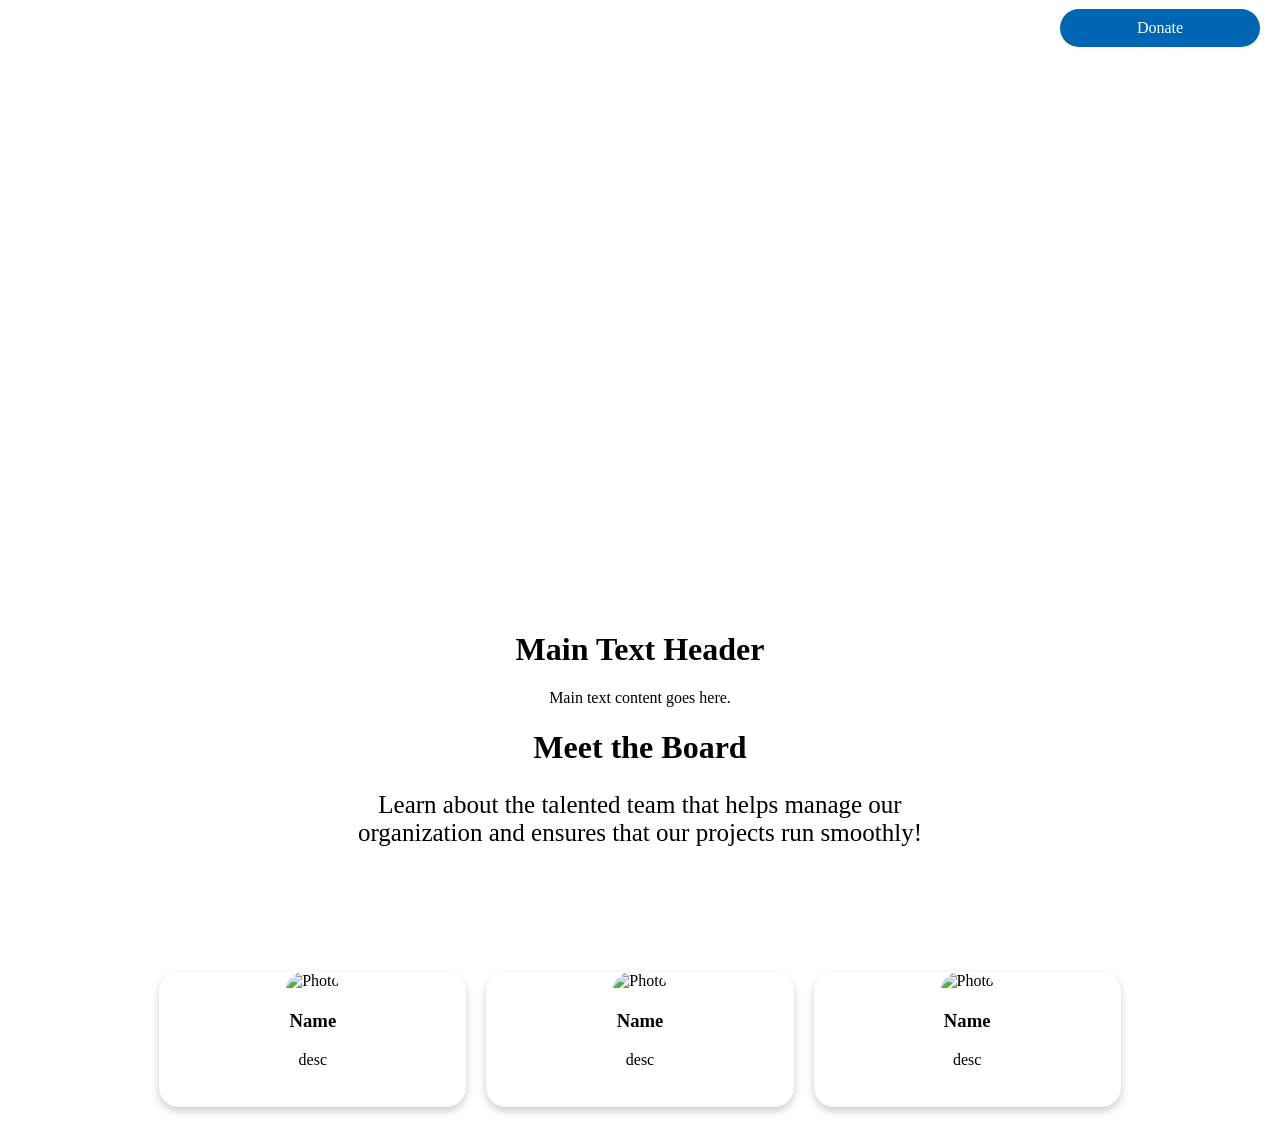
==== FundraisingPage.html @ d214e86a "added all images, updated text" ====
<!DOCTYPE html>
<html lang="en">
<head>
        <link rel="stylesheet" type="text/css" href="styles.css">
        <meta charset="UTF-8">
        <meta name="viewport" content="width=device-width, initial-scale=1.0">
        <title>UIUC EWB</title>
</head>
<body >
    <div class="header-container" style="padding-bottom: 20px; background-image: url(./images/ewbackground.jpg);">
         <div class="topnav">
            <a class="home" href="index.html"><img src="/images/whitelogo.png" alt="EWB logo" height="40"></a>
            <a href="index.html">Home</a>
             <div class="dropdown">
                <button class="dropbtn">Projects▾</button>
                <div class="dropdown-content">
                    <a href="MalawiPage.html">Malawi Structures</a>
                    <br>
                    <a href="RwandaPage.html">Rwanda</a>
                    <br>
                    <a href="WoodfordPage.html">Woodford Water Supply</a>
                    <br>
                    <a class="active" href="FundraisingPage.html">Fundraising</a>
                    <br>
                    <a href="PastProjectsPage.html">Past Projects</a>
                </div>
            </div> 
            <a class="volunteer" href="VolunteerPage.html">Volunteer</a>
            <a class="sponsor" href="SponsorPage.html">Sponsor</a>
            <button class="donate" onclick="location.href='donate.html'">Donate</button>
        </div>
        <div class="header-content">
            <h1>Header</h1>
            <h2>Subheader</h2>
        </div>
    </div>
    <div class="lower-content">
            <h1>Main Text Header</h1>
            <p>Main text content goes here.</p>
            <h1>Meet the Board</h1>
            <p style="font-size: 25px;">Learn about the talented team that helps manage our organization and ensures that our projects run smoothly!</p>
        </div>
        <div class="cardholder" style="padding-bottom: 40px;">
                <div class="card">
                    <img src="" alt="Photo" style="width:100%; border-radius: 20px 20px 0 0;">
                    <div class="cardcontainer">
                        <h3>Name</h3>
                        <p>desc</p>
                    </div>
                </div>
                <div class="card">
                    <img src="" alt="Photo" style="width:100%; border-radius: 20px 20px 0 0;">
                    <div class="cardcontainer">
                        <h3>Name</h3>
                        <p>desc</p>
                    </div>
                </div>
                <div class="card">
                    <img src="" alt="Photo" style="width:100%; border-radius: 20px 20px 0 0;">
                    <div class="cardcontainer">
                        <h3>Name</h3>
                        <p>desc</p>
                    </div>
                </div> 
        </div>
    </div>
</body>
---- styles.css ----
@media screen and (min-width: 400px) {
  .topcardholder {
    visibility: hidden;
  }
  .header-container {
    .topnav, .dropdown-content, .dropbtn {
      font-size: 12px;
    }
    .home {
      display: none;
    }
    h1 {
      font-size: 60px;
    }
    h2 {
      font-size: 24px;
    }
  }
  button {
     padding: 10px 20px;
      font-size: 12px;
      border-radius: 20px;
      width: 120px;
  }
}

@media screen and (max-width: 615px) {
  .topcardholder {
    visibility: hidden;
  }
  .timeline, .timelinetitle {
    display: none;
  }
}

@media screen and (max-width: 890px) {
  .topcardholder {
    visibility: hidden;
  }
  .header-container {
    h1 {
      font-size: 60px;
    }
    h2 {
      font-size: 24px;
    }
  }
  
}

@media screen and (min-width: 891px) {
  .topcardholder {
    visibility: visible;
  }
  .header-container {
    h1 {
      font-size: 60px;
    }
    h2 {
      font-size: 24px;
    }
  }
  button {
      padding: 10px 20px;
    font-size: 16px;
    border-radius: 20px;
    width: 200px;
  }
  .header-container {
    .topnav, .dropdown-content, .dropbtn {
      font-size: 20px;
    }
  }
}

@media screen and (min-width: 950px) {
  .topcardholder {
    visibility: visible;
  }
  .header-container {
    h1 {
      font-size: 65px;
    }
    h2 {
      font-size: 24px;
    }
  }
}

@media screen and (min-width: 1100px) {
  .topcardholder {
    visibility: visible;
  }
  .header-container {
    h1 {
      font-size: 75px;
    }
    h2 {
      font-size: 24px;
    }
  }
}

.topnav {
  overflow: hidden;
  color: #ffffff;
  font-family: "verdana", "sans-serif";
  display: flex; /* Enables Flexbox */
  justify-content: space-between; /* Pushes flex items to the far ends */
  align-items: center;
  margin-right: 20px;
}

.header-container {
  background-size: cover;
}

.topnav a {
  float: left;
  color: #ffffff;
  text-align: center;
  padding: 14px 16px;
  text-decoration: none;
  font-family: "verdana", "sans-serif";
}

.topnav a:hover {
  color: #0065B2;
}

.topnav a.active {
  text-decoration: underline;
  text-decoration-color: #0065B2;
}

a:link {
  color: #ffffff;
}

a:visited {
  color: #ffffff;
}

a:hover {
  color: rgb(15, 162, 42);
}

a:active {
  color: rgb(15, 162, 42);
}

body {
    margin: 0;
    padding: 0;
}

button {
    font-family: "verdana", "sans-serif";
    background-color: #0065B2;
    color: white;
    border: none;
    cursor: pointer;
   
}
button:hover {
    background-color: #ABCAE9;
}

h1, h2, h3, h4, h5, h6, p {
    font-family: "verdana", "sans-serif";
    /* color: #ffffff; */
}

.header-content {
    color: white;
    text-align: left;
    margin-left: 70px;
    width: 50%;
    padding: 100px 20px;
}

.lower-container {
    background-image: url(./images/worldbackground.png);
    background-repeat: repeat-y;
    background-size: 100% auto;
}

.lower-content {
    text-align: center;
    color: black;
    padding: 100px 20px;
    width: 50%;
    margin: 0 auto;
}

.footer {
    background-color: #0065B2;
    color: white;
    text-align: center;
    padding: 20px;
    font-family: "verdana", "sans-serif";
}


.card {
  box-shadow: 0 4px 8px 0 rgba(0,0,0,0.2);
  border-radius: 20px;
  transition: 0.3s;
  width: 30%;
  background-color: white;
  text-align: center;
  padding-bottom: 20px;
}

.card:hover {
  box-shadow: 0 8px 16px 0 rgba(0,0,0,0.2);
}

.cardcontainer {
  padding: 2px 16px;
}

.cardholder {
  width: 80%;
  display: flex;
  gap: 20px;
  justify-content: center; 
  flex-wrap: wrap;
  margin: 0 auto;
  /* margin-top: 20px; */
}

.topcardholder {
  width: 100%;
  display: flex;
  gap: 20px;
  justify-content: center; 
  flex-wrap: wrap;
  /* margin-top: 20px; */
  position: absolute;
  top: 650px;
  z-index: 1;
}

.image-wrapper {
  background-color: #f0f0f0;
  height: 250px;
  overflow: hidden;
  /* margin: 15px; */
  /* padding: 15px; */
  border-radius: 20px 20px 0px 0px
}

.image-wrapper img {
  width: 100%;
  border-radius: 15px;
  display: block;
  width: 100%;
  height: 100%;
  object-fit: contain;     
  object-position: bottom;   
  display: block;
}

.timeline {
  position: relative;
  max-width: 1200px;
  margin: 0 auto;
}

/* The actual timeline (the vertical ruler) */
.timeline::after {
  content: '';
  position: absolute;
  width: 6px;
  background-color: black;
  top: 0;
  bottom: 0;
  left: 50%;
  margin-left: -3px;
}

/* Container around content */
.timelinecontainer {
  padding: 0px 40px;
  position: relative;
  /* background-color: inherit; */
  width: 50%;
}

/* The circles on the timeline */
.timelinecontainer::after {
  content: '';
  position: absolute;
  width: 25px;
  height: 25px;
  right: -11px;
  background-color: black;
  /* border: 4px solid #FF9F55; */
  top: 0px;
  border-radius: 50%;
  z-index: 1;
}

/* Place the container to the left */
.left {
  left: -80px;
}

/* Place the container to the right */
.right {
  left: 50%;
}


/* Fix the circle for containers on the right side */
.right::after {
  left: -13px;
}

/* The actual content */
.content {
  padding: 0px 10px;
  /* background-color: white; */
  position: relative;
  border-radius: 6px;
}

/* Media queries - Responsive timeline on screens less than 600px wide */
@media screen and (max-width: 600px) {
/* Place the timelime to the left */
  .timeline::after {
    left: 31px;
  }

/* Full-width containers */
  .container {
    width: 100%;
    padding-left: 70px;
    padding-right: 25px;
  }

/* Make sure all circles are at the same spot */
  .left::after{
    left: 100px;
  }
  .right::after{
    left: 18px;
  }

/* Make all right containers behave like the left ones */
  .right {
    left: 0%;
  }
}

.timelinecontainer a,
.timelinecontainer a:link,
.timelinecontainer a:visited,
.timelinecontainer a:active,
.timelinecontainer a:focus {
  color: black;
  text-decoration: none;
  font-family: "verdana", "sans-serif";
}

.timelinecontainer a:hover {
  color: #0065B2;
}


.dropbtn {
  background-color: transparent;
  color: white;
  padding: 16px;
  font-size: 20px;
  border: none;
}

/* The container <div> - needed to position the dropdown content */
.dropdown {
  /* position: relative; */
  display: inline-block;
}

/* Dropdown Content (Hidden by Default) */
.dropdown-content {
  display: none;
  position: absolute;
  background-color:#ABCAE9;
  min-width: 160px;
  box-shadow: 0px 8px 16px 0px rgba(0,0,0,0.2);
  z-index: 1;
}

/* Links inside the dropdown */
.dropdown-content a {
  color: white;
  padding: 12px 16px;
  text-decoration: none;
  display: block;
}

/* Change color of dropdown links on hover */
/* .dropdown-content a:hover {background-color: #ddd;} */

/* Show the dropdown menu on hover */
.dropdown:hover .dropdown-content {display: block;}

/* Change the background color of the dropdown button when the dropdown content is shown */
.dropdown:hover .dropbtn {background-color: transparent; color: #0065B2;}

/* * {box-sizing:border-box} */

/* Slideshow container */
.slideshow-container {
  max-width: 500px;
  position: relative;
  margin: auto;
}

/* Hide the images by default */
.mySlides {
  display: none;
}

/* Next & previous buttons */
.prev, .next {
  cursor: pointer;
  position: absolute;
  top: 50%;
  width: auto;
  margin-top: -22px;
  padding: 16px;
  color: white;
  font-weight: bold;
  font-size: 18px;
  transition: 0.6s ease;
  border-radius: 0 3px 3px 0;
  user-select: none;
}

/* Position the "next button" to the right */
.next {
  right: 0;
  border-radius: 3px 0 0 3px;
}

/* On hover, add a black background color with a little bit see-through */
.prev:hover, .next:hover {
  background-color: rgba(0,0,0,0.8);
  color: #0065B2
}

/* Caption text */
.text {
  color: #f2f2f2;
  font-size: 15px;
  padding: 8px 12px;
  position: absolute;
  bottom: 8px;
  width: 100%;
  text-align: center;
}

/* Number text (1/3 etc) */
.numbertext {
  color: #f2f2f2;
  font-size: 12px;
  padding: 8px 12px;
  position: absolute;
  top: 0;
}

/* The dots/bullets/indicators */
.dot {
  cursor: pointer;
  height: 15px;
  width: 15px;
  margin: 0 2px;
  background-color: #bbb;
  border-radius: 50%;
  display: inline-block;
  transition: background-color 0.6s ease;
}

/* .active, .dot:hover {
  background-color: #717171;
} */

/* Fading animation */
.fade {
  animation-name: fade;
  animation-duration: 1.5s;
}

@keyframes fade {
  from {opacity: .4}
  to {opacity: 1}
}
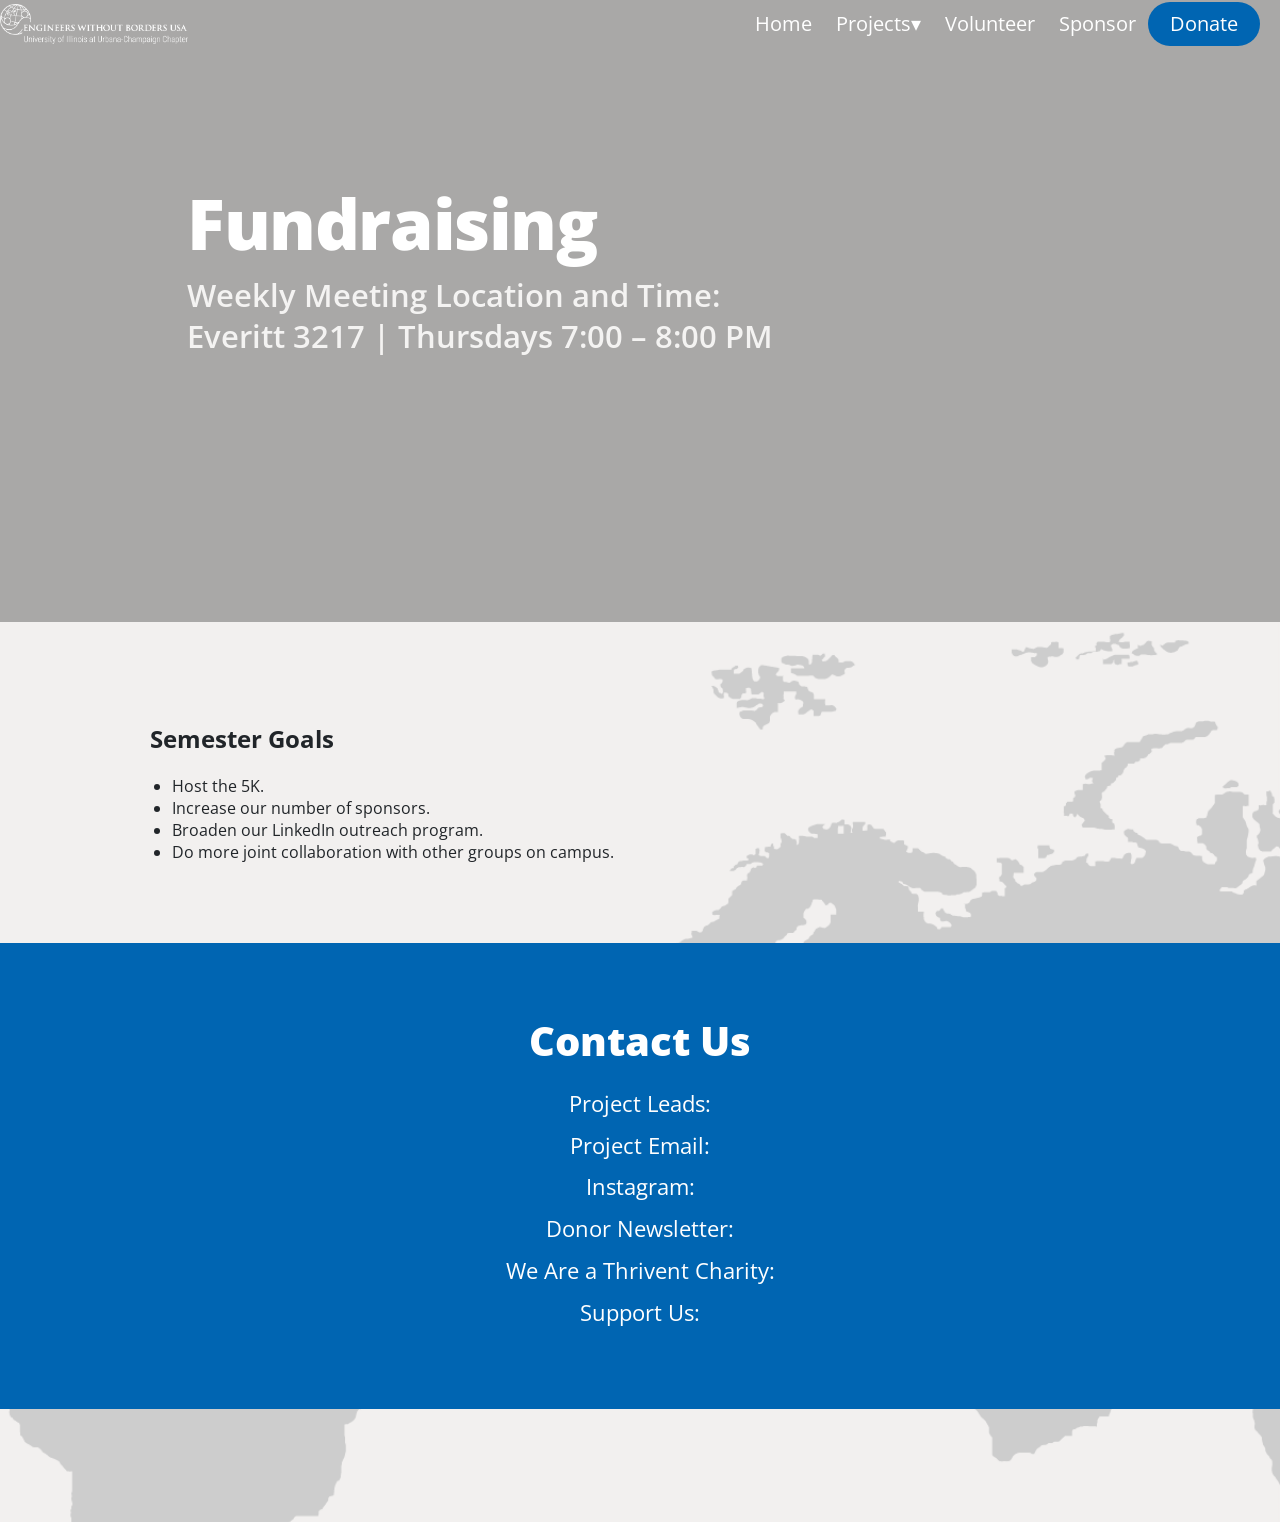
==== commit adee63b7: "Merge branch 'main' of https://github.com/skgrabo/UIUCEWB" ====
--- a/FundraisingPage.html
+++ b/FundraisingPage.html
@@ -2,14 +2,17 @@
 <html lang="en">
 <head>
         <link rel="stylesheet" type="text/css" href="styles.css">
+        <link rel="preconnect" href="https://fonts.googleapis.com">
+        <link rel="preconnect" href="https://fonts.gstatic.com" crossorigin>
+        <link href="https://fonts.googleapis.com/css2?family=Open+Sans:wght@400;600;700;800&display=swap" rel="stylesheet">
         <meta charset="UTF-8">
         <meta name="viewport" content="width=device-width, initial-scale=1.0">
-        <title>UIUC EWB</title>
+        <title>UIUC EWB | Fundraising</title>
 </head>
 <body >
     <div class="header-container" style="padding-bottom: 20px; background-image: url(./images/ewbackground.jpg);">
          <div class="topnav">
-            <a class="home" href="index.html"><img src="/images/whitelogo.png" alt="EWB logo" height="40"></a>
+            <a class="home" href="index.html"><img src="images/whitelogo.png" alt="EWB logo" height="40"></a>
             <a href="index.html">Home</a>
              <div class="dropdown">
                 <button class="dropbtn">Projects▾</button>
@@ -27,41 +30,41 @@
             </div> 
             <a class="volunteer" href="VolunteerPage.html">Volunteer</a>
             <a class="sponsor" href="SponsorPage.html">Sponsor</a>
-            <button class="donate" onclick="location.href='donate.html'">Donate</button>
+            <button class="donate" onclick="window.location.href='https://support.ewb-usa.org/'">Donate</button>
         </div>
         <div class="header-content">
-            <h1>Header</h1>
-            <h2>Subheader</h2>
+            <div class="container">
+                <h1>Fundraising</h1>
+                <h2>Weekly Meeting Location and Time:<br>Everitt 3217 | Thursdays 7:00 – 8:00 PM</h2>
+            </div>
         </div>
     </div>
-    <div class="lower-content">
-            <h1>Main Text Header</h1>
-            <p>Main text content goes here.</p>
-            <h1>Meet the Board</h1>
-            <p style="font-size: 25px;">Learn about the talented team that helps manage our organization and ensures that our projects run smoothly!</p>
-        </div>
-        <div class="cardholder" style="padding-bottom: 40px;">
-                <div class="card">
-                    <img src="" alt="Photo" style="width:100%; border-radius: 20px 20px 0 0;">
-                    <div class="cardcontainer">
-                        <h3>Name</h3>
-                        <p>desc</p>
-                    </div>
+    <main class="page">
+        <section class="section">
+            <div class="container">
+                <h2 class="section-title">Semester Goals</h2>
+                <div class="section-text" style="text-align: left; width: min(966px, 100%);">
+                    <ul style="margin: 0; padding-left: 22px;">
+                        <li>Host the 5K.</li>
+                        <li>Increase our number of sponsors.</li>
+                        <li>Broaden our LinkedIn outreach program.</li>
+                        <li>Do more joint collaboration with other groups on campus.</li>
+                    </ul>
                 </div>
-                <div class="card">
-                    <img src="" alt="Photo" style="width:100%; border-radius: 20px 20px 0 0;">
-                    <div class="cardcontainer">
-                        <h3>Name</h3>
-                        <p>desc</p>
-                    </div>
-                </div>
-                <div class="card">
-                    <img src="" alt="Photo" style="width:100%; border-radius: 20px 20px 0 0;">
-                    <div class="cardcontainer">
-                        <h3>Name</h3>
-                        <p>desc</p>
-                    </div>
-                </div> 
-        </div>
-    </div>
-</body>+            </div>
+        </section>
+
+        <section class="contact-block">
+            <div class="container">
+                <h2>Contact Us</h2>
+                <p>Project Leads:</p>
+                <p>Project Email:</p>
+                <p>Instagram:</p>
+                <p>Donor Newsletter:</p>
+                <p>We Are a Thrivent Charity:</p>
+                <p>Support Us:</p>
+            </div>
+        </section>
+    </main>
+</body>
+</html>
--- a/styles.css
+++ b/styles.css
@@ -1,112 +1,89 @@
-@media screen and (min-width: 400px) {
-  .topcardholder {
-    visibility: hidden;
-  }
-  .header-container {
-    .topnav, .dropdown-content, .dropbtn {
-      font-size: 12px;
-    }
-    .home {
-      display: none;
-    }
-    h1 {
-      font-size: 60px;
-    }
-    h2 {
-      font-size: 24px;
-    }
-  }
-  button {
-     padding: 10px 20px;
-      font-size: 12px;
-      border-radius: 20px;
-      width: 120px;
-  }
-}
-
-@media screen and (max-width: 615px) {
-  .topcardholder {
-    visibility: hidden;
-  }
-  .timeline, .timelinetitle {
-    display: none;
-  }
-}
-
-@media screen and (max-width: 890px) {
-  .topcardholder {
-    visibility: hidden;
-  }
-  .header-container {
-    h1 {
-      font-size: 60px;
-    }
-    h2 {
-      font-size: 24px;
-    }
-  }
-  
-}
-
-@media screen and (min-width: 891px) {
-  .topcardholder {
-    visibility: visible;
-  }
-  .header-container {
-    h1 {
-      font-size: 60px;
-    }
-    h2 {
-      font-size: 24px;
-    }
-  }
-  button {
-      padding: 10px 20px;
-    font-size: 16px;
-    border-radius: 20px;
-    width: 200px;
-  }
-  .header-container {
-    .topnav, .dropdown-content, .dropbtn {
-      font-size: 20px;
-    }
-  }
-}
-
-@media screen and (min-width: 950px) {
-  .topcardholder {
-    visibility: visible;
-  }
-  .header-container {
-    h1 {
-      font-size: 65px;
-    }
-    h2 {
-      font-size: 24px;
-    }
-  }
-}
-
-@media screen and (min-width: 1100px) {
-  .topcardholder {
-    visibility: visible;
-  }
-  .header-container {
-    h1 {
-      font-size: 75px;
-    }
-    h2 {
-      font-size: 24px;
-    }
-  }
-}
+/* Global */
+:root {
+  --ewb-blue: #0065b2;
+  --ewb-blue-200: #abcae9;
+  --ewb-bg: #f2f0ef;
+  --ewb-text: #212529;
+  --card-radius: 24px;
+  --card-shadow: 4px 4px 15px 5px rgba(0, 0, 0, 0.15);
+  --max-content: 980px;
+  /* Figma home hero text block */
+  --hero-content-max: 906px;
+  --site-gutter: 24px;
+}
+
+* { box-sizing: border-box; }
+
+html {
+  scroll-behavior: smooth;
+}
+
+html, body {
+  margin: 0;
+  padding: 0;
+}
+
+body {
+  background: var(--ewb-bg);
+  color: var(--ewb-text);
+  font-family: "Open Sans", system-ui, -apple-system, Segoe UI, Roboto, Arial, sans-serif;
+}
+
+img { max-width: 100%; display: block; }
+
+a { color: inherit; }
+a:hover { color: var(--ewb-blue); }
+
+/* Wraps hero + overlapping stat cards so absolute positioning is correct */
+.hero-wrap {
+  position: relative;
+}
+
+.page {
+  min-height: 100vh;
+  background-image: url("./images/worldbackground.png");
+  background-repeat: repeat-y;
+  background-size: 100% auto;
+}
+
+/* Space for overlapping stat cards on the home hero */
+.page--home {
+  padding-top: 110px;
+}
+
+.container {
+  width: min(var(--max-content), calc(100% - 40px));
+  margin: 0 auto;
+}
+
+.container--wide {
+  width: min(1200px, calc(100% - 2 * var(--site-gutter)));
+  margin-left: auto;
+  margin-right: auto;
+  padding-left: var(--site-gutter);
+  padding-right: var(--site-gutter);
+}
+
+/* Header / Nav */
+.header-container {
+  position: relative;
+  background-image: url("./images/ewbackground.jpg");
+  background-size: cover;
+  background-position: center;
+  color: #fff;
+}
+
+.header-container::before {
+  content: "";
+  position: absolute;
+  inset: 0;
+  background: rgba(0, 0, 0, 0.30);
+}
+
+.header-container > * { position: relative; z-index: 1; }
 
 .topnav {
-  overflow: hidden;
-  color: #ffffff;
-  font-family: "verdana", "sans-serif";
-  display: flex; /* Enables Flexbox */
-  justify-content: space-between; /* Pushes flex items to the far ends */
+  display: flex;
   align-items: center;
   margin-right: 20px;
 }
@@ -116,73 +93,206 @@
 }
 
 .topnav a {
-  float: left;
-  color: #ffffff;
-  text-align: center;
-  padding: 14px 16px;
+  color: #fff;
   text-decoration: none;
-  font-family: "verdana", "sans-serif";
-}
-
-.topnav a:hover {
-  color: #0065B2;
+  font-size: 20px;
+  padding: 10px 12px;
+  border-radius: 999px;
 }
 
 .topnav a.active {
   text-decoration: underline;
-  text-decoration-color: #0065B2;
-}
-
-a:link {
-  color: #ffffff;
-}
-
-a:visited {
-  color: #ffffff;
-}
-
-a:hover {
-  color: rgb(15, 162, 42);
-}
-
-a:active {
-  color: rgb(15, 162, 42);
-}
-
-body {
-    margin: 0;
-    padding: 0;
-}
-
-button {
-    font-family: "verdana", "sans-serif";
-    background-color: #0065B2;
-    color: white;
-    border: none;
-    cursor: pointer;
-   
-}
-button:hover {
-    background-color: #ABCAE9;
-}
-
-h1, h2, h3, h4, h5, h6, p {
-    font-family: "verdana", "sans-serif";
-    /* color: #ffffff; */
-}
-
+  text-decoration-color: var(--ewb-blue);
+  text-underline-offset: 8px;
+  text-decoration-thickness: 3px;
+}
+
+.topnav a.home {
+  margin-right: auto;
+  padding: 0;
+}
+
+.dropdown {
+  position: relative;
+  display: inline-flex;
+  align-items: center;
+}
+
+.dropbtn {
+  font: inherit;
+  background: transparent;
+  color: #fff;
+  border: 0;
+  cursor: pointer;
+  font-size: 20px;
+  padding: 10px 12px;
+  border-radius: 999px;
+}
+
+.dropdown-content {
+  display: none;
+  position: absolute;
+  top: calc(100% + 8px);
+  left: 0;
+  min-width: 240px;
+  background: var(--ewb-blue-200);
+  border-radius: 16px;
+  padding: 8px;
+  box-shadow: 0 12px 28px rgba(0,0,0,0.2);
+  z-index: 5;
+}
+
+.dropdown-content a {
+  display: block;
+  color: #fff;
+  padding: 10px 12px;
+  border-radius: 12px;
+}
+
+.dropdown-content a:hover {
+  background: rgba(255,255,255,0.12);
+  color: #fff;
+}
+
+.dropdown:hover .dropdown-content { display: block; }
+.dropdown:hover .dropbtn { color: var(--ewb-blue); }
+
+.donate {
+  font: inherit;
+  background: var(--ewb-blue);
+  color: #fff;
+  border: 0;
+  cursor: pointer;
+  height: 44px;
+  padding: 0 22px;
+  border-radius: 999px;
+  font-size: 20px;
+}
+.donate:hover { background: var(--ewb-blue-200); color: #fff; }
+
+/* Hero — matches Figma: centered column ~906px */
 .header-content {
-    color: white;
-    text-align: left;
-    margin-left: 70px;
-    width: 50%;
-    padding: 100px 20px;
-}
-
-.lower-container {
-    background-image: url(./images/worldbackground.png);
-    background-repeat: repeat-y;
-    background-size: 100% auto;
+  padding: clamp(72px, 12vw, 140px) var(--site-gutter) clamp(200px, 22vw, 220px);
+}
+
+.header-content .container.hero-inner {
+  max-width: var(--hero-content-max);
+  margin-left: auto;
+  margin-right: auto;
+  text-align: center;
+}
+
+.header-content h1 {
+  margin: 0 auto 14px;
+  max-width: var(--hero-content-max);
+  font-size: clamp(40px, 5.5vw, 96px);
+  line-height: 1.05;
+  font-weight: 800;
+  letter-spacing: -0.02em;
+}
+
+.header-content h2 {
+  margin: 0 auto 24px;
+  max-width: var(--hero-content-max);
+  font-size: clamp(18px, 2.4vw, 32px);
+  line-height: 1.35;
+  font-weight: 600;
+  color: #f4f3f2;
+}
+
+.hero-actions {
+  display: flex;
+  flex-wrap: wrap;
+  gap: 14px;
+  margin-top: 22px;
+  justify-content: center;
+}
+
+.btn {
+  display: inline-flex;
+  align-items: center;
+  justify-content: center;
+  height: 44px;
+  padding: 0 22px;
+  border-radius: 999px;
+  border: 2px solid transparent;
+  background: var(--ewb-blue);
+  color: #fff;
+  text-decoration: none;
+  cursor: pointer;
+  font-size: 18px;
+  font-weight: 600;
+}
+
+.btn:hover { background: var(--ewb-blue-200); color: #fff; }
+
+.btn.secondary {
+  background: transparent;
+  border-color: #fff;
+}
+
+.btn.secondary:hover {
+  background: rgba(255,255,255,0.10);
+  color: #fff;
+}
+
+/* Learn more + SVG arrow (timeline, cards) */
+.link-learn-more {
+  display: inline-flex;
+  align-items: center;
+  gap: 8px;
+  font-weight: 600;
+  font-size: 16px;
+  text-decoration: none;
+  color: inherit;
+}
+
+.link-learn-more:hover {
+  color: var(--ewb-blue);
+}
+
+.link-learn-more .icon-arrow {
+  flex-shrink: 0;
+  width: 1.1em;
+  height: 1.1em;
+  vertical-align: middle;
+}
+
+/* Project cards: image + body + CTA */
+.card.project-card {
+  display: flex;
+  flex-direction: column;
+  overflow: hidden;
+}
+
+.card.project-card > img {
+  width: 100%;
+  height: auto;
+  border-radius: var(--card-radius) var(--card-radius) 0 0;
+  object-fit: cover;
+}
+
+.card.project-card .cardcontainer {
+  flex: 1;
+  display: flex;
+  flex-direction: column;
+  align-items: center;
+  text-align: center;
+}
+
+.card.project-card .cardcontainer .link-learn-more {
+  margin-top: auto;
+  padding-top: 8px;
+  color: var(--ewb-text);
+}
+
+.card.project-card .cardcontainer p {
+  margin-bottom: 0;
+}
+
+/* Shared content sections */
+.section {
+  padding: 80px 0;
 }
 
 .lower-content {
@@ -203,21 +313,27 @@
 
 
 .card {
-  box-shadow: 0 4px 8px 0 rgba(0,0,0,0.2);
-  border-radius: 20px;
-  transition: 0.3s;
-  width: 30%;
-  background-color: white;
+  width: min(350px, 100%);
+  background: #fff;
+  border-radius: var(--card-radius);
+  overflow: hidden;
+  box-shadow: var(--card-shadow);
   text-align: center;
-  padding-bottom: 20px;
-}
-
-.card:hover {
-  box-shadow: 0 8px 16px 0 rgba(0,0,0,0.2);
+}
+
+.card img {
+  width: 100%;
+  height: auto;
 }
 
 .cardcontainer {
-  padding: 2px 16px;
+  padding: 18px 18px 22px;
+}
+
+.cardcontainer h3 {
+  margin: 10px 0 8px;
+  font-size: 24px;
+  font-weight: 800;
 }
 
 .cardholder {
@@ -232,6 +348,14 @@
 
 .topcardholder {
   width: 100%;
+  aspect-ratio: 1;
+  max-height: 260px;
+  object-fit: cover;
+  border-radius: 24px 24px 0 0;
+  background: linear-gradient(145deg, #e8e4e0, #d4dce8);
+}
+
+.board-card .board-photo.is-placeholder {
   display: flex;
   gap: 20px;
   justify-content: center; 
@@ -264,133 +388,165 @@
 
 .timeline {
   position: relative;
-  max-width: 1200px;
-  margin: 0 auto;
-}
-
-/* The actual timeline (the vertical ruler) */
+  padding: 30px 0;
+}
+
 .timeline::after {
-  content: '';
+  content: "";
   position: absolute;
   width: 6px;
-  background-color: black;
+  background-color: #000;
   top: 0;
   bottom: 0;
   left: 50%;
-  margin-left: -3px;
-}
-
-/* Container around content */
+  transform: translateX(-50%);
+}
+
 .timelinecontainer {
-  padding: 0px 40px;
   position: relative;
-  /* background-color: inherit; */
   width: 50%;
-}
-
-/* The circles on the timeline */
+  padding: 0 40px;
+}
+
 .timelinecontainer::after {
-  content: '';
+  content: "";
   position: absolute;
   width: 25px;
   height: 25px;
-  right: -11px;
-  background-color: black;
-  /* border: 4px solid #FF9F55; */
-  top: 0px;
+  top: 0;
+  background-color: #000;
   border-radius: 50%;
   z-index: 1;
 }
 
-/* Place the container to the left */
-.left {
-  left: -80px;
-}
-
-/* Place the container to the right */
-.right {
-  left: 50%;
-}
-
-
-/* Fix the circle for containers on the right side */
-.right::after {
-  left: -13px;
-}
-
-/* The actual content */
-.content {
-  padding: 0px 10px;
-  /* background-color: white; */
-  position: relative;
-  border-radius: 6px;
-}
-
-/* Media queries - Responsive timeline on screens less than 600px wide */
-@media screen and (max-width: 600px) {
-/* Place the timelime to the left */
-  .timeline::after {
-    left: 31px;
-  }
-
-/* Full-width containers */
-  .container {
-    width: 100%;
-    padding-left: 70px;
-    padding-right: 25px;
-  }
-
-/* Make sure all circles are at the same spot */
-  .left::after{
-    left: 100px;
-  }
-  .right::after{
-    left: 18px;
-  }
-
-/* Make all right containers behave like the left ones */
-  .right {
-    left: 0%;
-  }
-}
-
-.timelinecontainer a,
-.timelinecontainer a:link,
-.timelinecontainer a:visited,
-.timelinecontainer a:active,
-.timelinecontainer a:focus {
-  color: black;
-  text-decoration: none;
-  font-family: "verdana", "sans-serif";
-}
-
-.timelinecontainer a:hover {
-  color: #0065B2;
-}
-
-
-.dropbtn {
-  background-color: transparent;
-  color: white;
-  padding: 16px;
-  font-size: 20px;
-  border: none;
-}
-
-/* The container <div> - needed to position the dropdown content */
-.dropdown {
-  /* position: relative; */
+.timelinecontainer.left { left: 0; text-align: right; }
+.timelinecontainer.right { left: 50%; text-align: left; }
+
+.timelinecontainer.left::after { right: -12px; }
+.timelinecontainer.right::after { left: -12px; }
+
+.timelinecontainer .content {
   display: inline-block;
-}
-
-/* Dropdown Content (Hidden by Default) */
-.dropdown-content {
-  display: none;
-  position: absolute;
-  background-color:#ABCAE9;
-  min-width: 160px;
-  box-shadow: 0px 8px 16px 0px rgba(0,0,0,0.2);
-  z-index: 1;
+  max-width: 460px;
+  text-align: left;
+}
+
+.timelinecontainer .content h2 { margin: 0 0 6px; }
+.timelinecontainer .content p { margin: 0 0 10px; }
+
+.timelinecontainer a.link-learn-more {
+  color: #000;
+}
+
+.timelinecontainer a.link-learn-more:hover {
+  color: var(--ewb-blue);
+}
+
+/* Footer contact block (matches home footer styling) */
+.contact-block {
+  background-color: var(--ewb-blue);
+  color: #fff;
+  padding: 70px var(--site-gutter);
+}
+
+.contact-block h2 {
+  margin: 0 0 20px;
+  font-size: 40px;
+  font-weight: 800;
+  text-align: center;
+}
+
+.contact-block p {
+  margin: 10px 0;
+  text-align: center;
+  font-size: 22px;
+  line-height: 1.45;
+  font-weight: 400;
+}
+
+/* Responsive tweaks */
+@media (max-width: 900px) {
+  .topnav a, .dropbtn, .donate { font-size: 16px; }
+  .header-content { padding-bottom: 240px; }
+  .topcardholder { bottom: -110px; }
+}
+
+/* Site footer — Contact Us block (reference: solid blue, centered white type) */
+.site-footer {
+  background-color: var(--ewb-blue);
+  color: #fff;
+  padding: 70px var(--site-gutter) 64px;
+  margin-top: 0;
+  width: 100%;
+}
+
+.site-footer__inner {
+  max-width: min(720px, 100%);
+  margin: 0 auto;
+  text-align: center;
+}
+
+.site-footer__heading {
+  margin: 0 0 28px;
+  font-size: clamp(32px, 5vw, 40px);
+  font-weight: 800;
+  line-height: 1.15;
+  color: #fff;
+}
+
+.site-footer__rows {
+  margin: 0;
+  padding: 0;
+  display: flex;
+  flex-direction: column;
+  gap: 12px;
+  align-items: center;
+  font-size: 22px;
+  line-height: 1.45;
+  font-weight: 400;
+}
+
+.site-footer__row {
+  margin: 0;
+  max-width: 100%;
+}
+
+.site-footer__label {
+  font-weight: 600;
+  margin-right: 0.35em;
+}
+
+.site-footer__rows a {
+  color: #fff;
+  text-decoration: underline;
+  text-decoration-color: rgba(255, 255, 255, 0.55);
+  text-underline-offset: 3px;
+  font-weight: 600;
+}
+
+.site-footer__rows a:hover {
+  text-decoration-color: #fff;
+}
+
+.site-footer__copy {
+  margin: 20px 0 0;
+  font-size: 0.85rem;
+  line-height: 1.5;
+  opacity: 0.72;
+  max-width: 520px;
+  margin-left: auto;
+  margin-right: auto;
+}
+
+.site-footer__copy a {
+  color: #fff;
+  text-decoration: underline;
+  text-decoration-color: rgba(255, 255, 255, 0.45);
+}
+
+.site-footer__copy a:hover {
+  opacity: 1;
+  text-decoration-color: #fff;
 }
 
 /* Links inside the dropdown */
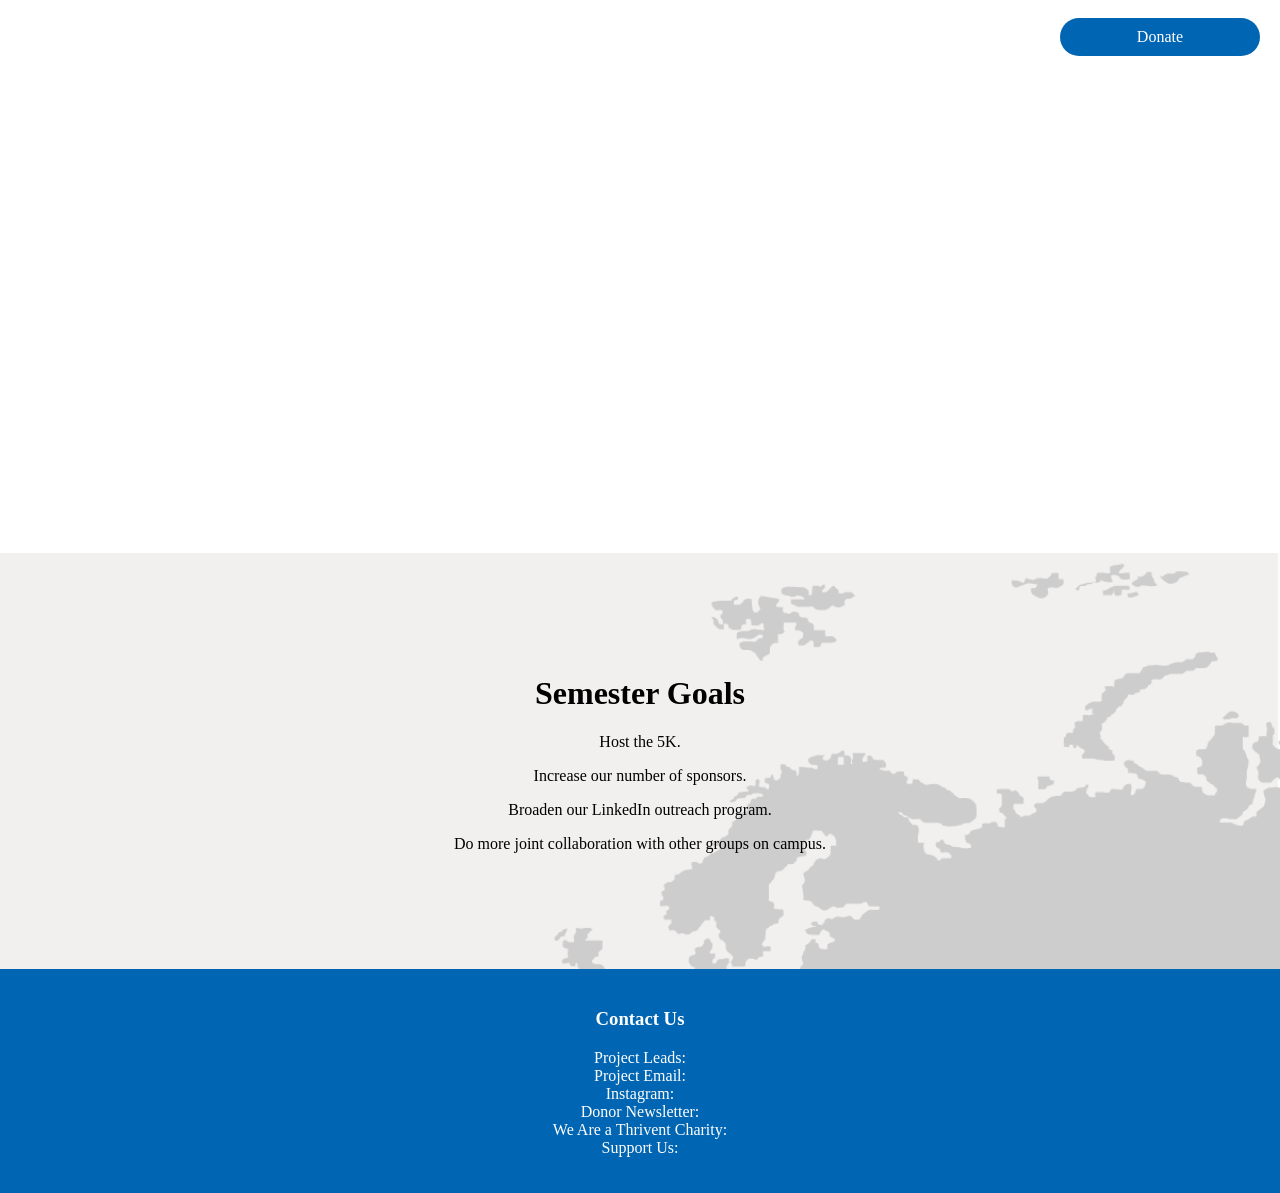
==== commit 8167aff5: "fixed pics, updated styles" ====
--- a/FundraisingPage.html
+++ b/FundraisingPage.html
@@ -12,7 +12,7 @@
 <body >
     <div class="header-container" style="padding-bottom: 20px; background-image: url(./images/ewbackground.jpg);">
          <div class="topnav">
-            <a class="home" href="index.html"><img src="images/whitelogo.png" alt="EWB logo" height="40"></a>
+            <a href="index.html"><img src="images/whitelogo.png" alt="EWB logo" height="40"></a>
             <a href="index.html">Home</a>
              <div class="dropdown">
                 <button class="dropbtn">Projects▾</button>
@@ -39,7 +39,16 @@
             </div>
         </div>
     </div>
-    <main class="page">
+    <div class="lower-container">
+        <div class="lower-content">
+            <h1>Semester Goals</h1>
+            <p>Host the 5K.</p>
+            <p>Increase our number of sponsors.</p>
+            <p>Broaden our LinkedIn outreach program.</p>
+            <p>Do more joint collaboration with other groups on campus.</p>
+        </div class="lower-content">
+    </div class="lower-container">
+    <!-- <main class="page">
         <section class="section">
             <div class="container">
                 <h2 class="section-title">Semester Goals</h2>
@@ -53,18 +62,22 @@
                 </div>
             </div>
         </section>
-
-        <section class="contact-block">
-            <div class="container">
-                <h2>Contact Us</h2>
-                <p>Project Leads:</p>
-                <p>Project Email:</p>
-                <p>Instagram:</p>
-                <p>Donor Newsletter:</p>
-                <p>We Are a Thrivent Charity:</p>
-                <p>Support Us:</p>
-            </div>
-        </section>
-    </main>
+    </main> -->
+    <footer class="footer">
+        <h3>Contact Us</h3>
+        <p>
+            Project Leads:
+            <br>
+            Project Email:
+            <br>
+            Instagram:
+            <br>
+            Donor Newsletter:
+            <br>
+            We Are a Thrivent Charity:
+            <br>
+            Support Us:
+        </p>
+    </footer>
 </body>
 </html>
--- a/styles.css
+++ b/styles.css
@@ -1,89 +1,112 @@
-/* Global */
-:root {
-  --ewb-blue: #0065b2;
-  --ewb-blue-200: #abcae9;
-  --ewb-bg: #f2f0ef;
-  --ewb-text: #212529;
-  --card-radius: 24px;
-  --card-shadow: 4px 4px 15px 5px rgba(0, 0, 0, 0.15);
-  --max-content: 980px;
-  /* Figma home hero text block */
-  --hero-content-max: 906px;
-  --site-gutter: 24px;
-}
-
-* { box-sizing: border-box; }
-
-html {
-  scroll-behavior: smooth;
-}
-
-html, body {
-  margin: 0;
-  padding: 0;
-}
-
-body {
-  background: var(--ewb-bg);
-  color: var(--ewb-text);
-  font-family: "Open Sans", system-ui, -apple-system, Segoe UI, Roboto, Arial, sans-serif;
-}
-
-img { max-width: 100%; display: block; }
-
-a { color: inherit; }
-a:hover { color: var(--ewb-blue); }
-
-/* Wraps hero + overlapping stat cards so absolute positioning is correct */
-.hero-wrap {
-  position: relative;
-}
-
-.page {
-  min-height: 100vh;
-  background-image: url("./images/worldbackground.png");
-  background-repeat: repeat-y;
-  background-size: 100% auto;
-}
-
-/* Space for overlapping stat cards on the home hero */
-.page--home {
-  padding-top: 110px;
-}
-
-.container {
-  width: min(var(--max-content), calc(100% - 40px));
-  margin: 0 auto;
-}
-
-.container--wide {
-  width: min(1200px, calc(100% - 2 * var(--site-gutter)));
-  margin-left: auto;
-  margin-right: auto;
-  padding-left: var(--site-gutter);
-  padding-right: var(--site-gutter);
-}
-
-/* Header / Nav */
-.header-container {
-  position: relative;
-  background-image: url("./images/ewbackground.jpg");
-  background-size: cover;
-  background-position: center;
-  color: #fff;
-}
-
-.header-container::before {
-  content: "";
-  position: absolute;
-  inset: 0;
-  background: rgba(0, 0, 0, 0.30);
-}
-
-.header-container > * { position: relative; z-index: 1; }
+@media screen and (min-width: 400px) {
+  .topcardholder {
+    visibility: hidden;
+  }
+  .header-container {
+    .topnav, .dropdown-content, .dropbtn {
+      font-size: 12px;
+    }
+    .home {
+      display: none;
+    }
+    h1 {
+      font-size: 60px;
+    }
+    h2 {
+      font-size: 24px;
+    }
+  }
+  button {
+     padding: 10px 20px;
+      font-size: 12px;
+      border-radius: 20px;
+      width: 120px;
+  }
+}
+
+@media screen and (max-width: 615px) {
+  .topcardholder {
+    visibility: hidden;
+  }
+  .timeline, .timelinetitle {
+    display: none;
+  }
+}
+
+@media screen and (max-width: 890px) {
+  .topcardholder {
+    visibility: hidden;
+  }
+  .header-container {
+    h1 {
+      font-size: 60px;
+    }
+    h2 {
+      font-size: 24px;
+    }
+  }
+  
+}
+
+@media screen and (min-width: 891px) {
+  .topcardholder {
+    visibility: visible;
+  }
+  .header-container {
+    h1 {
+      font-size: 60px;
+    }
+    h2 {
+      font-size: 24px;
+    }
+  }
+  button {
+      padding: 10px 20px;
+    font-size: 16px;
+    border-radius: 20px;
+    width: 200px;
+  }
+  .header-container {
+    .topnav, .dropdown-content, .dropbtn {
+      font-size: 20px;
+    }
+  }
+}
+
+@media screen and (min-width: 950px) {
+  .topcardholder {
+    visibility: visible;
+  }
+  .header-container {
+    h1 {
+      font-size: 65px;
+    }
+    h2 {
+      font-size: 24px;
+    }
+  }
+}
+
+@media screen and (min-width: 1100px) {
+  .topcardholder {
+    visibility: visible;
+  }
+  .header-container {
+    h1 {
+      font-size: 75px;
+    }
+    h2 {
+      font-size: 24px;
+    }
+  }
+}
 
 .topnav {
-  display: flex;
+  overflow: hidden;
+  color: #ffffff;
+  font-family: "verdana", "sans-serif";
+  display: flex; /* Enables Flexbox */
+  justify-content: space-between; /* Pushes flex items to the far ends */
   align-items: center;
   margin-right: 20px;
 }
@@ -93,206 +116,73 @@
 }
 
 .topnav a {
-  color: #fff;
+  float: left;
+  color: #ffffff;
+  text-align: center;
+  padding: 14px 16px;
   text-decoration: none;
-  font-size: 20px;
-  padding: 10px 12px;
-  border-radius: 999px;
+  font-family: "verdana", "sans-serif";
+}
+
+.topnav a:hover {
+  color: #0065B2;
 }
 
 .topnav a.active {
   text-decoration: underline;
-  text-decoration-color: var(--ewb-blue);
-  text-underline-offset: 8px;
-  text-decoration-thickness: 3px;
-}
-
-.topnav a.home {
-  margin-right: auto;
-  padding: 0;
-}
-
-.dropdown {
-  position: relative;
-  display: inline-flex;
-  align-items: center;
-}
-
-.dropbtn {
-  font: inherit;
-  background: transparent;
-  color: #fff;
-  border: 0;
-  cursor: pointer;
-  font-size: 20px;
-  padding: 10px 12px;
-  border-radius: 999px;
-}
-
-.dropdown-content {
-  display: none;
-  position: absolute;
-  top: calc(100% + 8px);
-  left: 0;
-  min-width: 240px;
-  background: var(--ewb-blue-200);
-  border-radius: 16px;
-  padding: 8px;
-  box-shadow: 0 12px 28px rgba(0,0,0,0.2);
-  z-index: 5;
-}
-
-.dropdown-content a {
-  display: block;
-  color: #fff;
-  padding: 10px 12px;
-  border-radius: 12px;
-}
-
-.dropdown-content a:hover {
-  background: rgba(255,255,255,0.12);
-  color: #fff;
-}
-
-.dropdown:hover .dropdown-content { display: block; }
-.dropdown:hover .dropbtn { color: var(--ewb-blue); }
-
-.donate {
-  font: inherit;
-  background: var(--ewb-blue);
-  color: #fff;
-  border: 0;
-  cursor: pointer;
-  height: 44px;
-  padding: 0 22px;
-  border-radius: 999px;
-  font-size: 20px;
-}
-.donate:hover { background: var(--ewb-blue-200); color: #fff; }
-
-/* Hero — matches Figma: centered column ~906px */
+  text-decoration-color: #0065B2;
+}
+
+a:link {
+  color: #ffffff;
+}
+
+a:visited {
+  color: #ffffff;
+}
+
+a:hover {
+  color: rgb(15, 162, 42);
+}
+
+a:active {
+  color: rgb(15, 162, 42);
+}
+
+body {
+    margin: 0;
+    padding: 0;
+}
+
+button {
+    font-family: "verdana", "sans-serif";
+    background-color: #0065B2;
+    color: white;
+    border: none;
+    cursor: pointer;
+   
+}
+button:hover {
+    background-color: #ABCAE9;
+}
+
+h1, h2, h3, h4, h5, h6, p {
+    font-family: "verdana", "sans-serif";
+    /* color: #ffffff; */
+}
+
 .header-content {
-  padding: clamp(72px, 12vw, 140px) var(--site-gutter) clamp(200px, 22vw, 220px);
-}
-
-.header-content .container.hero-inner {
-  max-width: var(--hero-content-max);
-  margin-left: auto;
-  margin-right: auto;
-  text-align: center;
-}
-
-.header-content h1 {
-  margin: 0 auto 14px;
-  max-width: var(--hero-content-max);
-  font-size: clamp(40px, 5.5vw, 96px);
-  line-height: 1.05;
-  font-weight: 800;
-  letter-spacing: -0.02em;
-}
-
-.header-content h2 {
-  margin: 0 auto 24px;
-  max-width: var(--hero-content-max);
-  font-size: clamp(18px, 2.4vw, 32px);
-  line-height: 1.35;
-  font-weight: 600;
-  color: #f4f3f2;
-}
-
-.hero-actions {
-  display: flex;
-  flex-wrap: wrap;
-  gap: 14px;
-  margin-top: 22px;
-  justify-content: center;
-}
-
-.btn {
-  display: inline-flex;
-  align-items: center;
-  justify-content: center;
-  height: 44px;
-  padding: 0 22px;
-  border-radius: 999px;
-  border: 2px solid transparent;
-  background: var(--ewb-blue);
-  color: #fff;
-  text-decoration: none;
-  cursor: pointer;
-  font-size: 18px;
-  font-weight: 600;
-}
-
-.btn:hover { background: var(--ewb-blue-200); color: #fff; }
-
-.btn.secondary {
-  background: transparent;
-  border-color: #fff;
-}
-
-.btn.secondary:hover {
-  background: rgba(255,255,255,0.10);
-  color: #fff;
-}
-
-/* Learn more + SVG arrow (timeline, cards) */
-.link-learn-more {
-  display: inline-flex;
-  align-items: center;
-  gap: 8px;
-  font-weight: 600;
-  font-size: 16px;
-  text-decoration: none;
-  color: inherit;
-}
-
-.link-learn-more:hover {
-  color: var(--ewb-blue);
-}
-
-.link-learn-more .icon-arrow {
-  flex-shrink: 0;
-  width: 1.1em;
-  height: 1.1em;
-  vertical-align: middle;
-}
-
-/* Project cards: image + body + CTA */
-.card.project-card {
-  display: flex;
-  flex-direction: column;
-  overflow: hidden;
-}
-
-.card.project-card > img {
-  width: 100%;
-  height: auto;
-  border-radius: var(--card-radius) var(--card-radius) 0 0;
-  object-fit: cover;
-}
-
-.card.project-card .cardcontainer {
-  flex: 1;
-  display: flex;
-  flex-direction: column;
-  align-items: center;
-  text-align: center;
-}
-
-.card.project-card .cardcontainer .link-learn-more {
-  margin-top: auto;
-  padding-top: 8px;
-  color: var(--ewb-text);
-}
-
-.card.project-card .cardcontainer p {
-  margin-bottom: 0;
-}
-
-/* Shared content sections */
-.section {
-  padding: 80px 0;
+    color: white;
+    text-align: left;
+    margin-left: 70px;
+    width: 50%;
+    padding: 100px 20px;
+}
+
+.lower-container {
+    background-image: url(./images/worldbackground.png);
+    background-repeat: repeat-y;
+    background-size: 100% auto;
 }
 
 .lower-content {
@@ -311,29 +201,48 @@
     font-family: "verdana", "sans-serif";
 }
 
+.page {
+  min-height: 100vh;
+  background-image: url("./images/worldbackground.png");
+  background-repeat: repeat-y;
+  background-size: 100% auto;
+}
+
+.section {
+  padding: 80px 0;
+}
+
+.section-title {
+  margin: 0 0 12px;
+  text-align: center;
+  font-size: 40px;
+  font-weight: 800;
+}
+
+.section-text {
+  margin: 0 auto;
+  text-align: center;
+  font-size: 24px;
+  line-height: 1.45;
+  width: min(966px, 100%);
+}
 
 .card {
-  width: min(350px, 100%);
-  background: #fff;
-  border-radius: var(--card-radius);
-  overflow: hidden;
-  box-shadow: var(--card-shadow);
+  box-shadow: 0 4px 8px 0 rgba(0,0,0,0.2);
+  border-radius: 20px;
+  transition: 0.3s;
+  width: 30%;
+  background-color: white;
   text-align: center;
-}
-
-.card img {
-  width: 100%;
-  height: auto;
+  padding-bottom: 20px;
+}
+
+.card:hover {
+  box-shadow: 0 8px 16px 0 rgba(0,0,0,0.2);
 }
 
 .cardcontainer {
-  padding: 18px 18px 22px;
-}
-
-.cardcontainer h3 {
-  margin: 10px 0 8px;
-  font-size: 24px;
-  font-weight: 800;
+  padding: 2px 16px;
 }
 
 .cardholder {
@@ -348,14 +257,6 @@
 
 .topcardholder {
   width: 100%;
-  aspect-ratio: 1;
-  max-height: 260px;
-  object-fit: cover;
-  border-radius: 24px 24px 0 0;
-  background: linear-gradient(145deg, #e8e4e0, #d4dce8);
-}
-
-.board-card .board-photo.is-placeholder {
   display: flex;
   gap: 20px;
   justify-content: center; 
@@ -388,165 +289,133 @@
 
 .timeline {
   position: relative;
-  padding: 30px 0;
-}
-
+  max-width: 1200px;
+  margin: 0 auto;
+}
+
+/* The actual timeline (the vertical ruler) */
 .timeline::after {
-  content: "";
+  content: '';
   position: absolute;
   width: 6px;
-  background-color: #000;
+  background-color: black;
   top: 0;
   bottom: 0;
   left: 50%;
-  transform: translateX(-50%);
-}
-
+  margin-left: -3px;
+}
+
+/* Container around content */
 .timelinecontainer {
+  padding: 0px 40px;
   position: relative;
+  /* background-color: inherit; */
   width: 50%;
-  padding: 0 40px;
-}
-
+}
+
+/* The circles on the timeline */
 .timelinecontainer::after {
-  content: "";
+  content: '';
   position: absolute;
   width: 25px;
   height: 25px;
-  top: 0;
-  background-color: #000;
+  right: -11px;
+  background-color: black;
+  /* border: 4px solid #FF9F55; */
+  top: 0px;
   border-radius: 50%;
   z-index: 1;
 }
 
-.timelinecontainer.left { left: 0; text-align: right; }
-.timelinecontainer.right { left: 50%; text-align: left; }
-
-.timelinecontainer.left::after { right: -12px; }
-.timelinecontainer.right::after { left: -12px; }
-
-.timelinecontainer .content {
+/* Place the container to the left */
+.left {
+  left: -80px;
+}
+
+/* Place the container to the right */
+.right {
+  left: 50%;
+}
+
+
+/* Fix the circle for containers on the right side */
+.right::after {
+  left: -13px;
+}
+
+/* The actual content */
+.content {
+  padding: 0px 10px;
+  /* background-color: white; */
+  position: relative;
+  border-radius: 6px;
+}
+
+/* Media queries - Responsive timeline on screens less than 600px wide */
+@media screen and (max-width: 600px) {
+/* Place the timelime to the left */
+  .timeline::after {
+    left: 31px;
+  }
+
+/* Full-width containers */
+  .container {
+    width: 100%;
+    padding-left: 70px;
+    padding-right: 25px;
+  }
+
+/* Make sure all circles are at the same spot */
+  .left::after{
+    left: 100px;
+  }
+  .right::after{
+    left: 18px;
+  }
+
+/* Make all right containers behave like the left ones */
+  .right {
+    left: 0%;
+  }
+}
+
+.timelinecontainer a,
+.timelinecontainer a:link,
+.timelinecontainer a:visited,
+.timelinecontainer a:active,
+.timelinecontainer a:focus {
+  color: black;
+  text-decoration: none;
+  font-family: "verdana", "sans-serif";
+}
+
+.timelinecontainer a:hover {
+  color: #0065B2;
+}
+
+
+.dropbtn {
+  background-color: transparent;
+  color: white;
+  padding: 16px;
+  font-size: 20px;
+  border: none;
+}
+
+/* The container <div> - needed to position the dropdown content */
+.dropdown {
+  /* position: relative; */
   display: inline-block;
-  max-width: 460px;
-  text-align: left;
-}
-
-.timelinecontainer .content h2 { margin: 0 0 6px; }
-.timelinecontainer .content p { margin: 0 0 10px; }
-
-.timelinecontainer a.link-learn-more {
-  color: #000;
-}
-
-.timelinecontainer a.link-learn-more:hover {
-  color: var(--ewb-blue);
-}
-
-/* Footer contact block (matches home footer styling) */
-.contact-block {
-  background-color: var(--ewb-blue);
-  color: #fff;
-  padding: 70px var(--site-gutter);
-}
-
-.contact-block h2 {
-  margin: 0 0 20px;
-  font-size: 40px;
-  font-weight: 800;
-  text-align: center;
-}
-
-.contact-block p {
-  margin: 10px 0;
-  text-align: center;
-  font-size: 22px;
-  line-height: 1.45;
-  font-weight: 400;
-}
-
-/* Responsive tweaks */
-@media (max-width: 900px) {
-  .topnav a, .dropbtn, .donate { font-size: 16px; }
-  .header-content { padding-bottom: 240px; }
-  .topcardholder { bottom: -110px; }
-}
-
-/* Site footer — Contact Us block (reference: solid blue, centered white type) */
-.site-footer {
-  background-color: var(--ewb-blue);
-  color: #fff;
-  padding: 70px var(--site-gutter) 64px;
-  margin-top: 0;
-  width: 100%;
-}
-
-.site-footer__inner {
-  max-width: min(720px, 100%);
-  margin: 0 auto;
-  text-align: center;
-}
-
-.site-footer__heading {
-  margin: 0 0 28px;
-  font-size: clamp(32px, 5vw, 40px);
-  font-weight: 800;
-  line-height: 1.15;
-  color: #fff;
-}
-
-.site-footer__rows {
-  margin: 0;
-  padding: 0;
-  display: flex;
-  flex-direction: column;
-  gap: 12px;
-  align-items: center;
-  font-size: 22px;
-  line-height: 1.45;
-  font-weight: 400;
-}
-
-.site-footer__row {
-  margin: 0;
-  max-width: 100%;
-}
-
-.site-footer__label {
-  font-weight: 600;
-  margin-right: 0.35em;
-}
-
-.site-footer__rows a {
-  color: #fff;
-  text-decoration: underline;
-  text-decoration-color: rgba(255, 255, 255, 0.55);
-  text-underline-offset: 3px;
-  font-weight: 600;
-}
-
-.site-footer__rows a:hover {
-  text-decoration-color: #fff;
-}
-
-.site-footer__copy {
-  margin: 20px 0 0;
-  font-size: 0.85rem;
-  line-height: 1.5;
-  opacity: 0.72;
-  max-width: 520px;
-  margin-left: auto;
-  margin-right: auto;
-}
-
-.site-footer__copy a {
-  color: #fff;
-  text-decoration: underline;
-  text-decoration-color: rgba(255, 255, 255, 0.45);
-}
-
-.site-footer__copy a:hover {
-  opacity: 1;
-  text-decoration-color: #fff;
+}
+
+/* Dropdown Content (Hidden by Default) */
+.dropdown-content {
+  display: none;
+  position: absolute;
+  background-color:#ABCAE9;
+  min-width: 160px;
+  box-shadow: 0px 8px 16px 0px rgba(0,0,0,0.2);
+  z-index: 1;
 }
 
 /* Links inside the dropdown */
@@ -653,4 +522,26 @@
 @keyframes fade {
   from {opacity: .4}
   to {opacity: 1}
+}
+
+
+@media (max-width: 600px) {
+  .gallery {
+    flex-direction: column;
+    align-items: center;
+  }
+}
+
+.sponsorgallery {
+  display: flex;
+  justify-content: center; 
+  gap: 20px;          
+  max-width: 900px;
+  margin: 0 auto;  
+  flex-wrap: wrap;
+}
+
+.sponsorgallery img {
+  max-width: 250px;
+  flex: 1;
 }
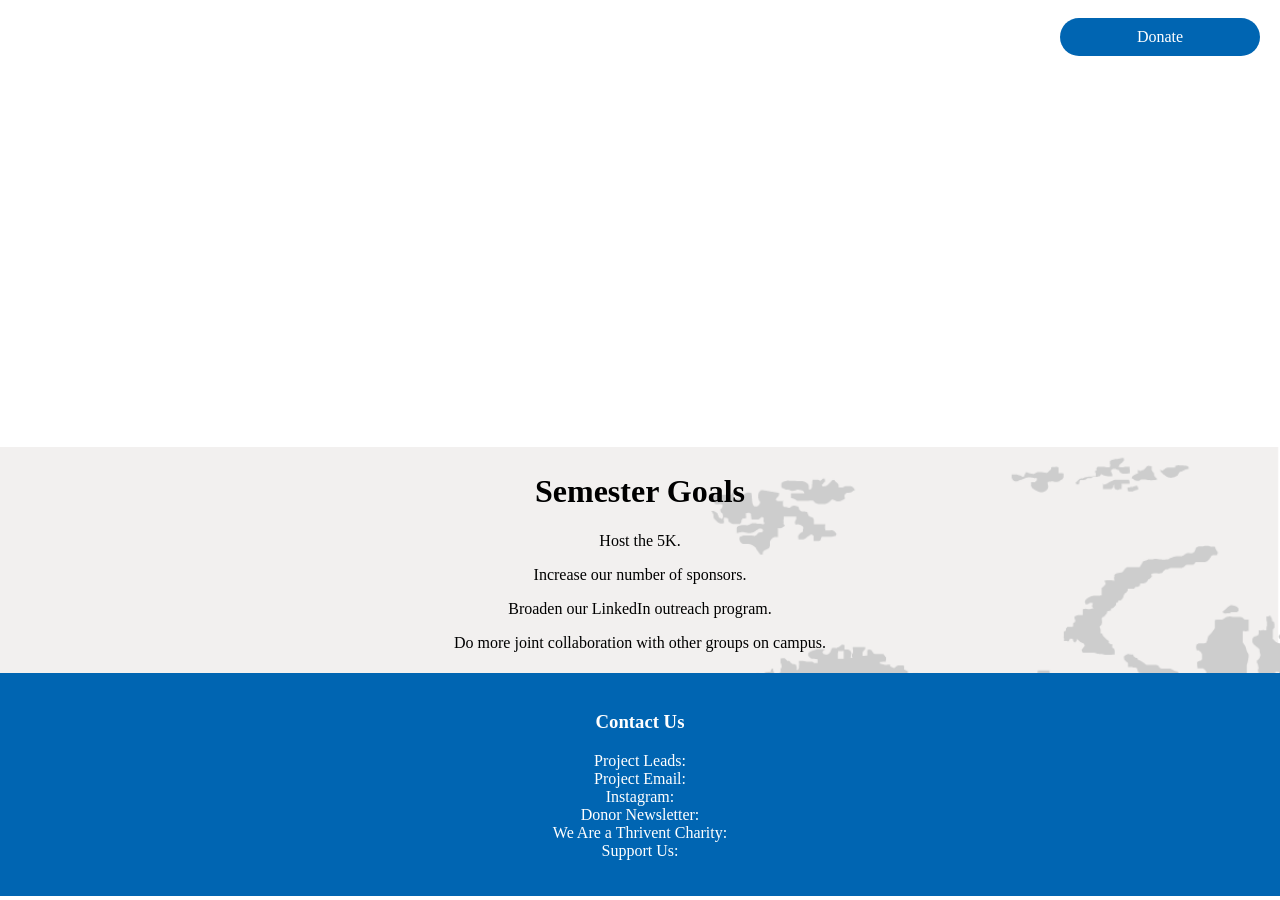
==== commit 5dd8a554: "should work on different sized screens now, sometimes looks weird though" ====
--- a/FundraisingPage.html
+++ b/FundraisingPage.html
@@ -31,6 +31,28 @@
             <a class="volunteer" href="VolunteerPage.html">Volunteer</a>
             <a class="sponsor" href="SponsorPage.html">Sponsor</a>
             <button class="donate" onclick="window.location.href='https://support.ewb-usa.org/'">Donate</button>
+        </div>
+        <div class="smalltopnav">
+            <div class="smalldropdown">
+                <button class="smalldropbtn" style=" color: white; " onclick="showcontent()">Menu▾</button>
+                <div class="smalldropdown-content">
+                    <a href="index.html">Home</a>
+                    <br>
+                    <a href="MalawiPage.html">Malawi Structures</a>
+                    <br>
+                    <a href="RwandaPage.html">Rwanda</a>
+                    <br>
+                    <a href="WoodfordPage.html">Woodford Water Supply</a>
+                    <br>
+                    <a href="FundraisingPage.html">Fundraising</a>
+                    <br>
+                    <a href="PastProjectsPage.html">Past Projects</a>
+                    <br>
+                    <a href="VolunteerPage.html">Volunteer</a>
+                    <br>
+                    <a href="SponsorPage.html">Sponsor</a>
+                </div>
+            </div>
         </div>
         <div class="header-content">
             <div class="container">
@@ -80,4 +102,15 @@
         </p>
     </footer>
 </body>
-</html>+</html>
+
+<script>
+    function showcontent() {
+        var content = document.querySelector('.smalldropdown-content');
+        if (content.style.display === 'block') {
+            content.style.display = 'none';
+        } else {
+            content.style.display = 'block';
+        }
+    }
+</script>
--- a/styles.css
+++ b/styles.css
@@ -1,4 +1,4 @@
-@media screen and (min-width: 400px) {
+/* @media screen and (min-width: 400px) {
   .topcardholder {
     visibility: hidden;
   }
@@ -9,12 +9,6 @@
     .home {
       display: none;
     }
-    h1 {
-      font-size: 60px;
-    }
-    h2 {
-      font-size: 24px;
-    }
   }
   button {
      padding: 10px 20px;
@@ -22,84 +16,74 @@
       border-radius: 20px;
       width: 120px;
   }
-}
-
-@media screen and (max-width: 615px) {
+} */
+
+@media screen and (max-width: 790px) {
+  .topcardholder{
+    .card {
+    display: none;
+  }
+  }
+  .timeline, .timelinetitle {
+    display: none;
+  }
+}
+
+/* @media screen and (max-width: 880px) {
   .topcardholder {
     visibility: hidden;
   }
-  .timeline, .timelinetitle {
-    display: none;
-  }
-}
-
-@media screen and (max-width: 890px) {
-  .topcardholder {
-    visibility: hidden;
-  }
-  .header-container {
-    h1 {
-      font-size: 60px;
-    }
-    h2 {
-      font-size: 24px;
-    }
-  }
-  
-}
-
-@media screen and (min-width: 891px) {
-  .topcardholder {
-    visibility: visible;
-  }
-  .header-container {
-    h1 {
-      font-size: 60px;
-    }
-    h2 {
-      font-size: 24px;
-    }
-  }
-  button {
-      padding: 10px 20px;
-    font-size: 16px;
-    border-radius: 20px;
-    width: 200px;
+} */
+
+@media screen and (min-width: 791px) {
+  .topcardholder,{
+     .card {
+    display: block;
+     }
   }
   .header-container {
     .topnav, .dropdown-content, .dropbtn {
       font-size: 20px;
     }
   }
-}
-
-@media screen and (min-width: 950px) {
+  .timeline, .timelinetitle {
+    display: block;
+  }
+}
+
+/* @media screen and (min-width: 950px) {
   .topcardholder {
     visibility: visible;
   }
-  .header-container {
-    h1 {
-      font-size: 65px;
-    }
-    h2 {
-      font-size: 24px;
-    }
-  }
-}
-
-@media screen and (min-width: 1100px) {
+} */
+
+/* @media screen and (min-width: 1100px) {
   .topcardholder {
     visibility: visible;
   }
-  .header-container {
-    h1 {
-      font-size: 75px;
-    }
-    h2 {
-      font-size: 24px;
-    }
-  }
-}
+} */
+
+@media screen and (max-width: 740px) {
+  .topnav, .dropdown-content, .dropbtn, .topnav a, .donate {
+    display: none;
+  }
+  .smalltopnav {
+    display: block;
+  }
+  .smalldropdown-content {
+    display: none;
+  }
+}
+
+@media screen and (min-width: 741px) {
+  .topnav, .dropdown-content, .dropbtn, .topnav a, .donate {
+    display: block;
+  }
+  .smalltopnav, .smalldropdown, .smalldropdown-content, .smalldropbtn {
+    display: none;
+  }
+}
+
 
 .topnav {
   overflow: hidden;
@@ -160,7 +144,12 @@
     color: white;
     border: none;
     cursor: pointer;
-   
+    padding: 10px 20px;
+    font-size: 16px;
+    border-radius: 20px;
+    /* width: 200px; */
+    width: 80%;
+    max-width: 200px;
 }
 button:hover {
     background-color: #ABCAE9;
@@ -188,7 +177,7 @@
 .lower-content {
     text-align: center;
     color: black;
-    padding: 100px 20px;
+    padding:  5px;
     width: 50%;
     margin: 0 auto;
 }
@@ -235,6 +224,13 @@
   background-color: white;
   text-align: center;
   padding-bottom: 20px;
+  min-width: 200px;
+}
+
+@media (max-width: 640px) {
+  .card {
+    width: 50%;
+  }
 }
 
 .card:hover {
@@ -262,9 +258,9 @@
   justify-content: center; 
   flex-wrap: wrap;
   /* margin-top: 20px; */
-  position: absolute;
-  top: 650px;
-  z-index: 1;
+  /* position: absolute; */
+  /* top: 650px; */
+  /* z-index: 1; */
 }
 
 .image-wrapper {
@@ -393,23 +389,32 @@
   color: #0065B2;
 }
 
+.smalldropbtn {
+  background-color: transparent;
+  color: white;
+  padding: 16px;
+  /* font-size: 20px; */
+  border: none;
+  /* display: none; */
+}
 
 .dropbtn {
   background-color: transparent;
   color: white;
   padding: 16px;
-  font-size: 20px;
+  /* font-size: 20px; */
   border: none;
 }
 
+/* .smalldropdown {
+  display: inline-block;
+} */
 /* The container <div> - needed to position the dropdown content */
 .dropdown {
   /* position: relative; */
   display: inline-block;
 }
-
-/* Dropdown Content (Hidden by Default) */
-.dropdown-content {
+.smalldropdown-content {
   display: none;
   position: absolute;
   background-color:#ABCAE9;
@@ -417,7 +422,21 @@
   box-shadow: 0px 8px 16px 0px rgba(0,0,0,0.2);
   z-index: 1;
 }
-
+/* Dropdown Content (Hidden by Default) */
+.dropdown-content {
+  display: none;
+  position: absolute;
+  background-color:#ABCAE9;
+  min-width: 160px;
+  box-shadow: 0px 8px 16px 0px rgba(0,0,0,0.2);
+  z-index: 1;
+}
+.smalldropdown-content a {
+  color: white;
+  padding: 12px 16px;
+  text-decoration: none;
+  display: block;
+}
 /* Links inside the dropdown */
 .dropdown-content a {
   color: white;
@@ -430,10 +449,14 @@
 /* .dropdown-content a:hover {background-color: #ddd;} */
 
 /* Show the dropdown menu on hover */
+/* .smalldropdown:hover .smalldropdown-content {display: block;} */
 .dropdown:hover .dropdown-content {display: block;}
 
 /* Change the background color of the dropdown button when the dropdown content is shown */
+/* .smalldropdown:hover .smalldropbtn {background-color: transparent; color: #0065B2;} */
 .dropdown:hover .dropbtn {background-color: transparent; color: #0065B2;}
+
+
 
 /* * {box-sizing:border-box} */
 
@@ -544,4 +567,31 @@
 .sponsorgallery img {
   max-width: 250px;
   flex: 1;
+}
+
+
+
+.accordion {
+  background-color: #eee;
+  color: #444;
+  cursor: pointer;
+  padding: 18px;
+  width: 80%;
+  text-align: left;
+  border: none;
+  outline: none;
+  transition: 0.4s;
+}
+
+/* Add a background color to the button if it is clicked on (add the .active class with JS), and when you move the mouse over it (hover) */
+.active_accordion, .accordion:hover {
+  background-color: #ccc;
+}
+
+/* Style the accordion panel. Note: hidden by default */
+.accordionpanel {
+  padding: 0 18px;
+  display: none;
+  overflow: hidden;
+  font-size: 12px;
 }
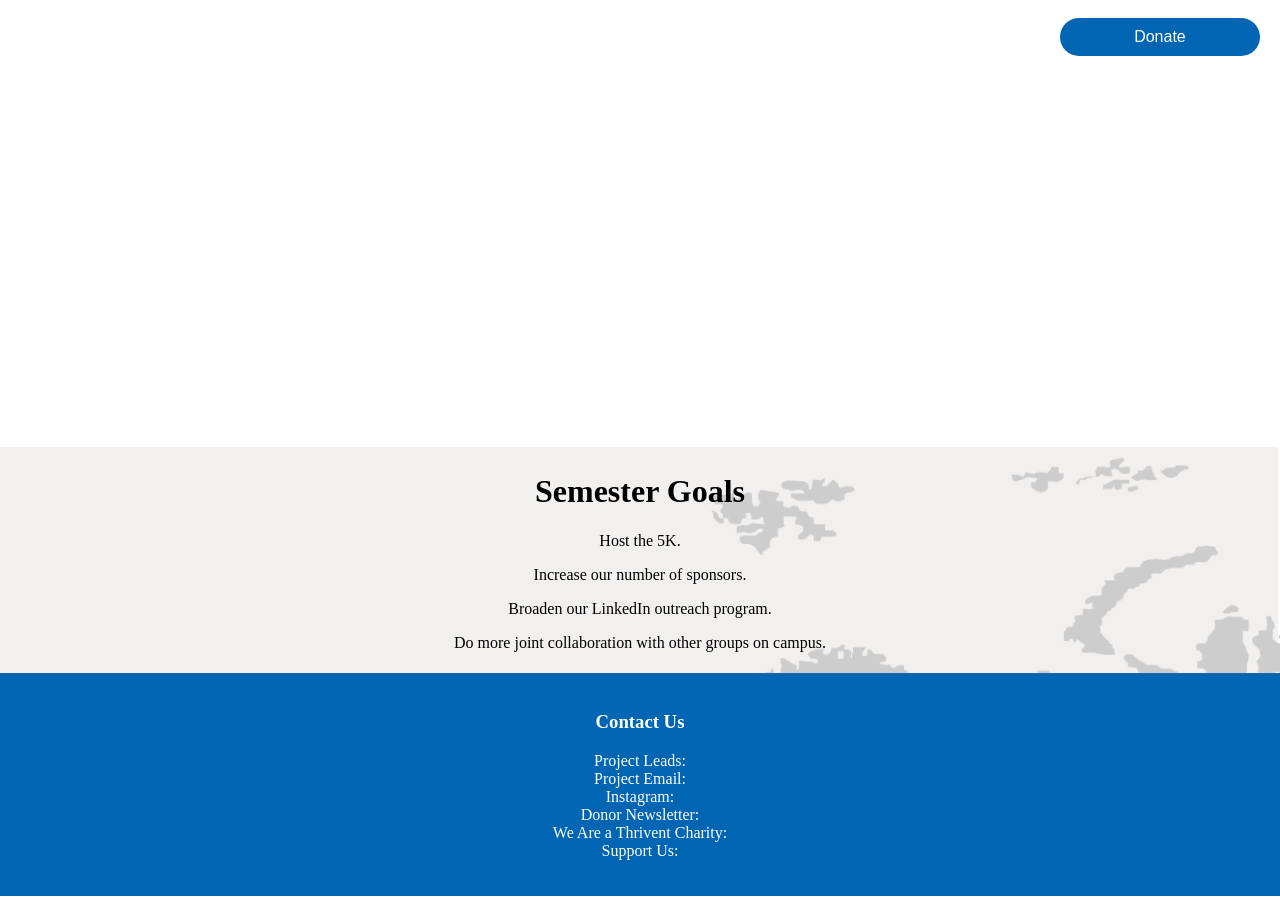
==== commit 7ead7cfd: "added gala section in navbars" ====
--- a/FundraisingPage.html
+++ b/FundraisingPage.html
@@ -29,6 +29,7 @@
                 </div>
             </div> 
             <a class="volunteer" href="VolunteerPage.html">Volunteer</a>
+            <a class="gala" href="https://ewbuiuc.org/building-bridges-gala">Gala</a>
             <a class="sponsor" href="SponsorPage.html">Sponsor</a>
             <button class="donate" onclick="window.location.href='https://support.ewb-usa.org/'">Donate</button>
         </div>
@@ -49,6 +50,8 @@
                     <a href="PastProjectsPage.html">Past Projects</a>
                     <br>
                     <a href="VolunteerPage.html">Volunteer</a>
+                    <br>
+                    <a href="https://ewbuiuc.org/building-bridges-gala">Gala</a>
                     <br>
                     <a href="SponsorPage.html">Sponsor</a>
                 </div>
--- a/styles.css
+++ b/styles.css
@@ -18,6 +18,10 @@
   }
 } */
 
+html {
+  font-family: "verdana", "sans-serif";
+}
+
 @media screen and (max-width: 790px) {
   .topcardholder{
     .card {
@@ -88,7 +92,7 @@
 .topnav {
   overflow: hidden;
   color: #ffffff;
-  font-family: "verdana", "sans-serif";
+  /* font-family: "verdana", "sans-serif"; */
   display: flex; /* Enables Flexbox */
   justify-content: space-between; /* Pushes flex items to the far ends */
   align-items: center;
@@ -105,7 +109,7 @@
   text-align: center;
   padding: 14px 16px;
   text-decoration: none;
-  font-family: "verdana", "sans-serif";
+  /* font-family: "verdana", "sans-serif"; */
 }
 
 .topnav a:hover {
@@ -139,7 +143,7 @@
 }
 
 button {
-    font-family: "verdana", "sans-serif";
+    /* font-family: "verdana", "sans-serif"; */
     background-color: #0065B2;
     color: white;
     border: none;
@@ -155,10 +159,10 @@
     background-color: #ABCAE9;
 }
 
-h1, h2, h3, h4, h5, h6, p {
-    font-family: "verdana", "sans-serif";
+/* h1, h2, h3, h4, h5, h6, p { */
+    /* font-family: "verdana", "sans-serif"; */
     /* color: #ffffff; */
-}
+/* } */
 
 .header-content {
     color: white;
@@ -187,7 +191,7 @@
     color: white;
     text-align: center;
     padding: 20px;
-    font-family: "verdana", "sans-serif";
+    /* font-family: "verdana", "sans-serif"; */
 }
 
 .page {
@@ -382,7 +386,7 @@
 .timelinecontainer a:focus {
   color: black;
   text-decoration: none;
-  font-family: "verdana", "sans-serif";
+  /* font-family: "verdana", "sans-serif"; */
 }
 
 .timelinecontainer a:hover {
@@ -393,8 +397,9 @@
   background-color: transparent;
   color: white;
   padding: 16px;
-  /* font-size: 20px; */
+  font-size: 20px;
   border: none;
+  border-radius: 0;
   /* display: none; */
 }
 
@@ -581,6 +586,7 @@
   border: none;
   outline: none;
   transition: 0.4s;
+  max-width: none;
 }
 
 /* Add a background color to the button if it is clicked on (add the .active class with JS), and when you move the mouse over it (hover) */
@@ -594,4 +600,12 @@
   display: none;
   overflow: hidden;
   font-size: 12px;
+}
+
+.amount-progress {
+  /* font-family: "verdana", "sans-serif"; */
+  border-radius: 7px; 
+  width: 80%;
+  height: 22px;
+  box-shadow: 1px 1px 4px rgba( 0, 0, 0, 0.2 );
 }
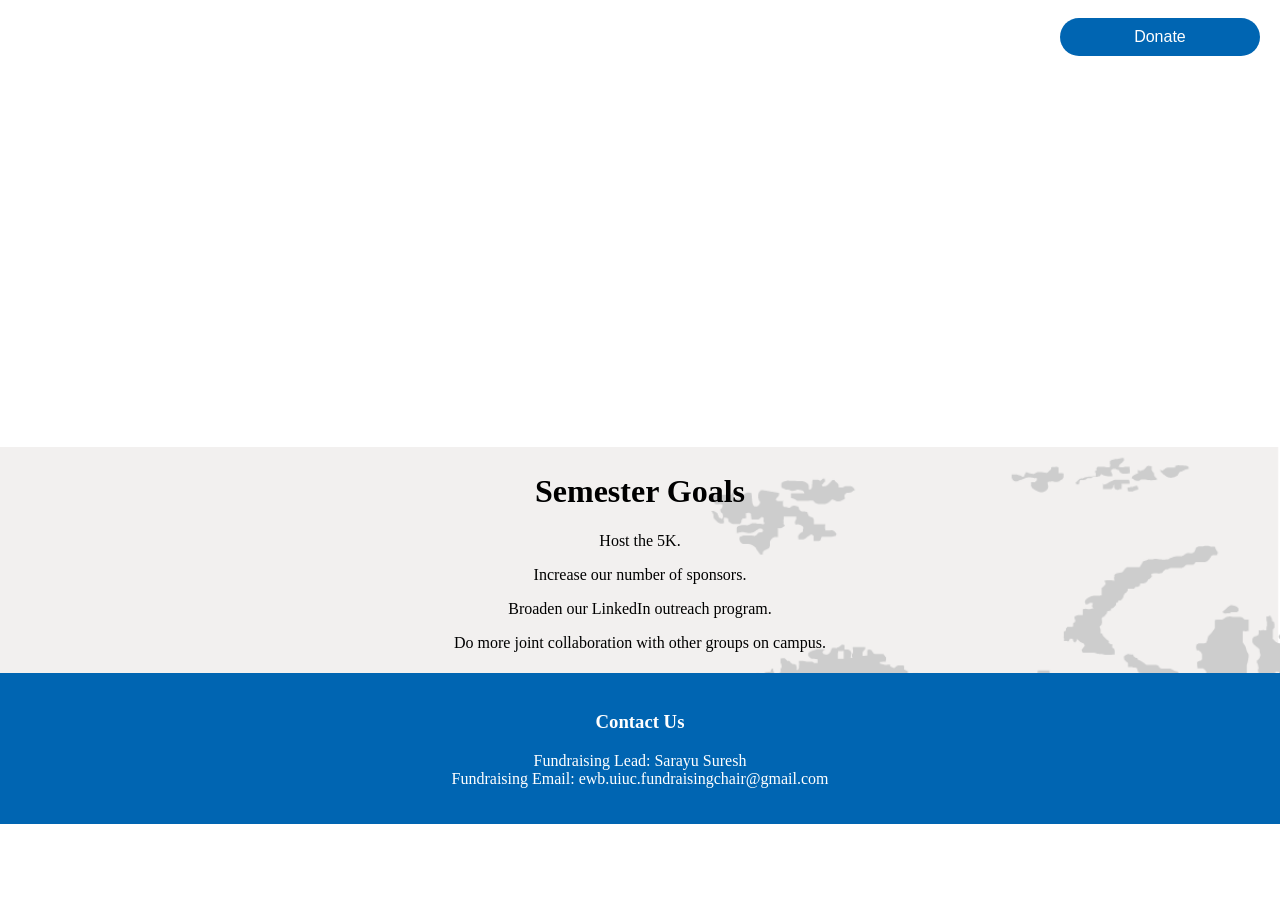
==== commit 31b3afaf: "Update FundraisingPage.html" ====
--- a/FundraisingPage.html
+++ b/FundraisingPage.html
@@ -29,7 +29,7 @@
                 </div>
             </div> 
             <a class="volunteer" href="VolunteerPage.html">Volunteer</a>
-            <a class="gala" href="https://ewbuiuc.org/building-bridges-gala">Gala</a>
+            <a class="gala" href="https://givebutter.com/c/ewb-2026-annual-gala">Gala</a>
             <a class="sponsor" href="SponsorPage.html">Sponsor</a>
             <button class="donate" onclick="window.location.href='https://support.ewb-usa.org/'">Donate</button>
         </div>
@@ -91,17 +91,10 @@
     <footer class="footer">
         <h3>Contact Us</h3>
         <p>
-            Project Leads:
+            Fundraising Lead: Sarayu Suresh
             <br>
-            Project Email:
+            Fundraising Email: ewb.uiuc.fundraisingchair@gmail.com
             <br>
-            Instagram:
-            <br>
-            Donor Newsletter:
-            <br>
-            We Are a Thrivent Charity:
-            <br>
-            Support Us:
         </p>
     </footer>
 </body>
@@ -116,4 +109,4 @@
             content.style.display = 'block';
         }
     }
-</script>+</script>
